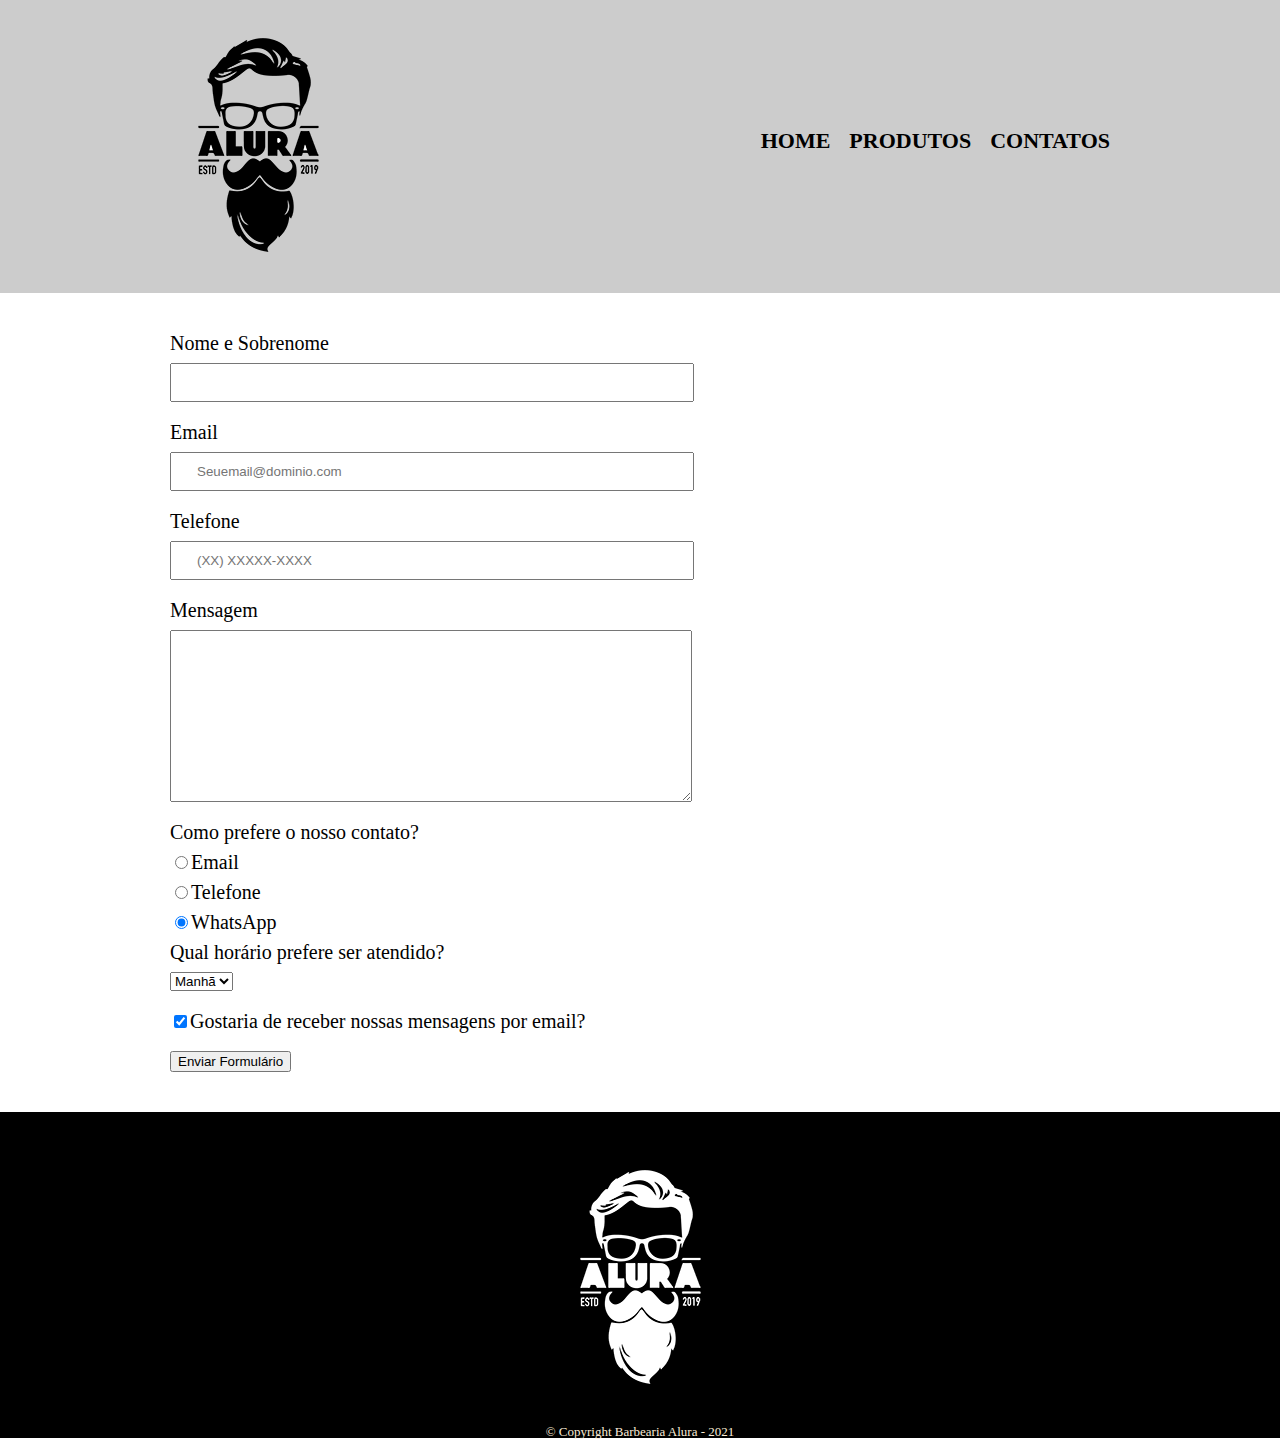
==== contato.html @ da56b47c "Site da Brbearia Alura em produção" ====
<!DOCTYPE html>
<html lang="en">

<head>
    <meta charset="UTF-8">
    <link rel="stylesheet" href="css/reset.css">
    <link rel="stylesheet" href="css/style.css">
    <title>Contato - Barbearia Alura</title>
</head>

<body>
    <header>
        <div class="caixa">
            <h1><img src="image/logo.png" alt="Logo da Barbearia Alura"></h1>
            <nav>
                <ul>
                    <li><a href="index.html">Home</a></a></li>
                    <li><a href="produtos.html">Produtos</a></li>
                    <li><a href="contatos.html">Contatos</a></li>
                </ul>
            </nav>
        </div>
    </header>

    <main>
        <form>
            <label for="nomeesobrenome">Nome e Sobrenome</label>
            <input type="text" id="nomeesobrenome" class="input-padrao" required>

            <label for="email">Email</label>
            <input type="email" id="email" class="input-padrao" required placeholder="Seuemail@dominio.com">

            <label for="telefone">Telefone</label>
            <input type="tel" id="telefone" class="input-padrao" required placeholder="(XX) XXXXX-XXXX">

            <label for="mensagem">Mensagem</label>
            <textarea name="" id="mensagem" cols="70" rows="10" class="input-padrao" required></textarea>

            <fieldset>
                <legend>Como prefere o nosso contato?</legend>
                <label for="radio-email"><input type="radio" name="contato" value="email" id="radio-email">Email</label>

                <label for="radio-telefone"><input type="radio" name="contato" value="telefone"
                        id="radio-telefone">Telefone</label>

                <label for="radio-whatsapp"><input type="radio" name="contato" value="whatsapp" id="radio-whatsapp"
                        checked>WhatsApp</label>
            </fieldset>

            <fieldset>
                <legend>Qual horário prefere ser atendido?</legend>
                <select>
                    <option>Manhã</option>
                    <option>Tarde</option>
                    <option>Noite</option>
                </select>
            </fieldset>

            <label class="ckeckbox"><input type="checkbox" checked>Gostaria de receber nossas mensagens por
                email?</label>
            <input class="cor-botao" type="submit" value="Enviar Formulário">
        </form>

    </main>

    <footer>
        <img src="image/logo-branco.png" alt="Logo da Barbearia Alura">
        <p class="copy">&copy; Copyright Barbearia Alura - 2021</p>
    </footer>
</body>

</html>
---- css/style.css ----
header {
    background: #cccccc;
    padding: 20px 0;
}

.caixa {
    width: 940px;
    position: relative;
    margin: 0 auto;
}

nav {
    position: absolute;
    top: 110px;
    right: 0;
}

nav li {
    display: inline;
}

nav a {
    text-transform: uppercase;
    color: #000000;
    font-weight: bold;
    font-size: 22px;
    text-decoration: none;
    margin: 0 0 0 15px;
}

nav a:hover {
    color: #c78c19;
    text-decoration: underline;
}

.produtos {
    width: 940px;
    margin: 0 auto;
    padding: 50px 0;
}

.produtos li {
    display: inline-block;
    text-align: center;
    width: 30%;
    vertical-align: top;
    margin: 0 1.5%;
    padding: 30px 20px;
    box-sizing: border-box;
    border: 2px solid #000000;
    border-radius: 10px;
    box-shadow: 1px 1px 6px;
    cursor: pointer;
}

.produtos li:hover {
    border-color: #c78c19;
}

.produtos li:hover h2 {
    font-size: 34px;
}

.produtos li:active {
    border-color: red;
}

.produtos h2 {
    font-size: 30px;
    font-weight: bold;
}

.texto {
    font-size: 18px;
}

.preço {
    font-size: 22px;
    font-weight: bold;
    margin: 10px 0 0;
    margin-top: 10px;
}

footer {
    text-align: center;
    background: #000000;
    padding: 40px 0 0;
}

.copy {
    color: antiquewhite;
    font-size: 13px;
    margin: 20px 0 0;
}

main {
    width: 940px;
    margin: 0 auto;
}

form {
    margin: 40px 0;
}

form label,
legend {
    display: block;
    font-size: 20px;
    margin: 0 0 10px
}

.input-padrao {
    display: block;
    margin: 0 0 20px;
    padding: 10px 25px;
    width: 50%;
}

.ckeckbox {
    margin: 20px 0;
}
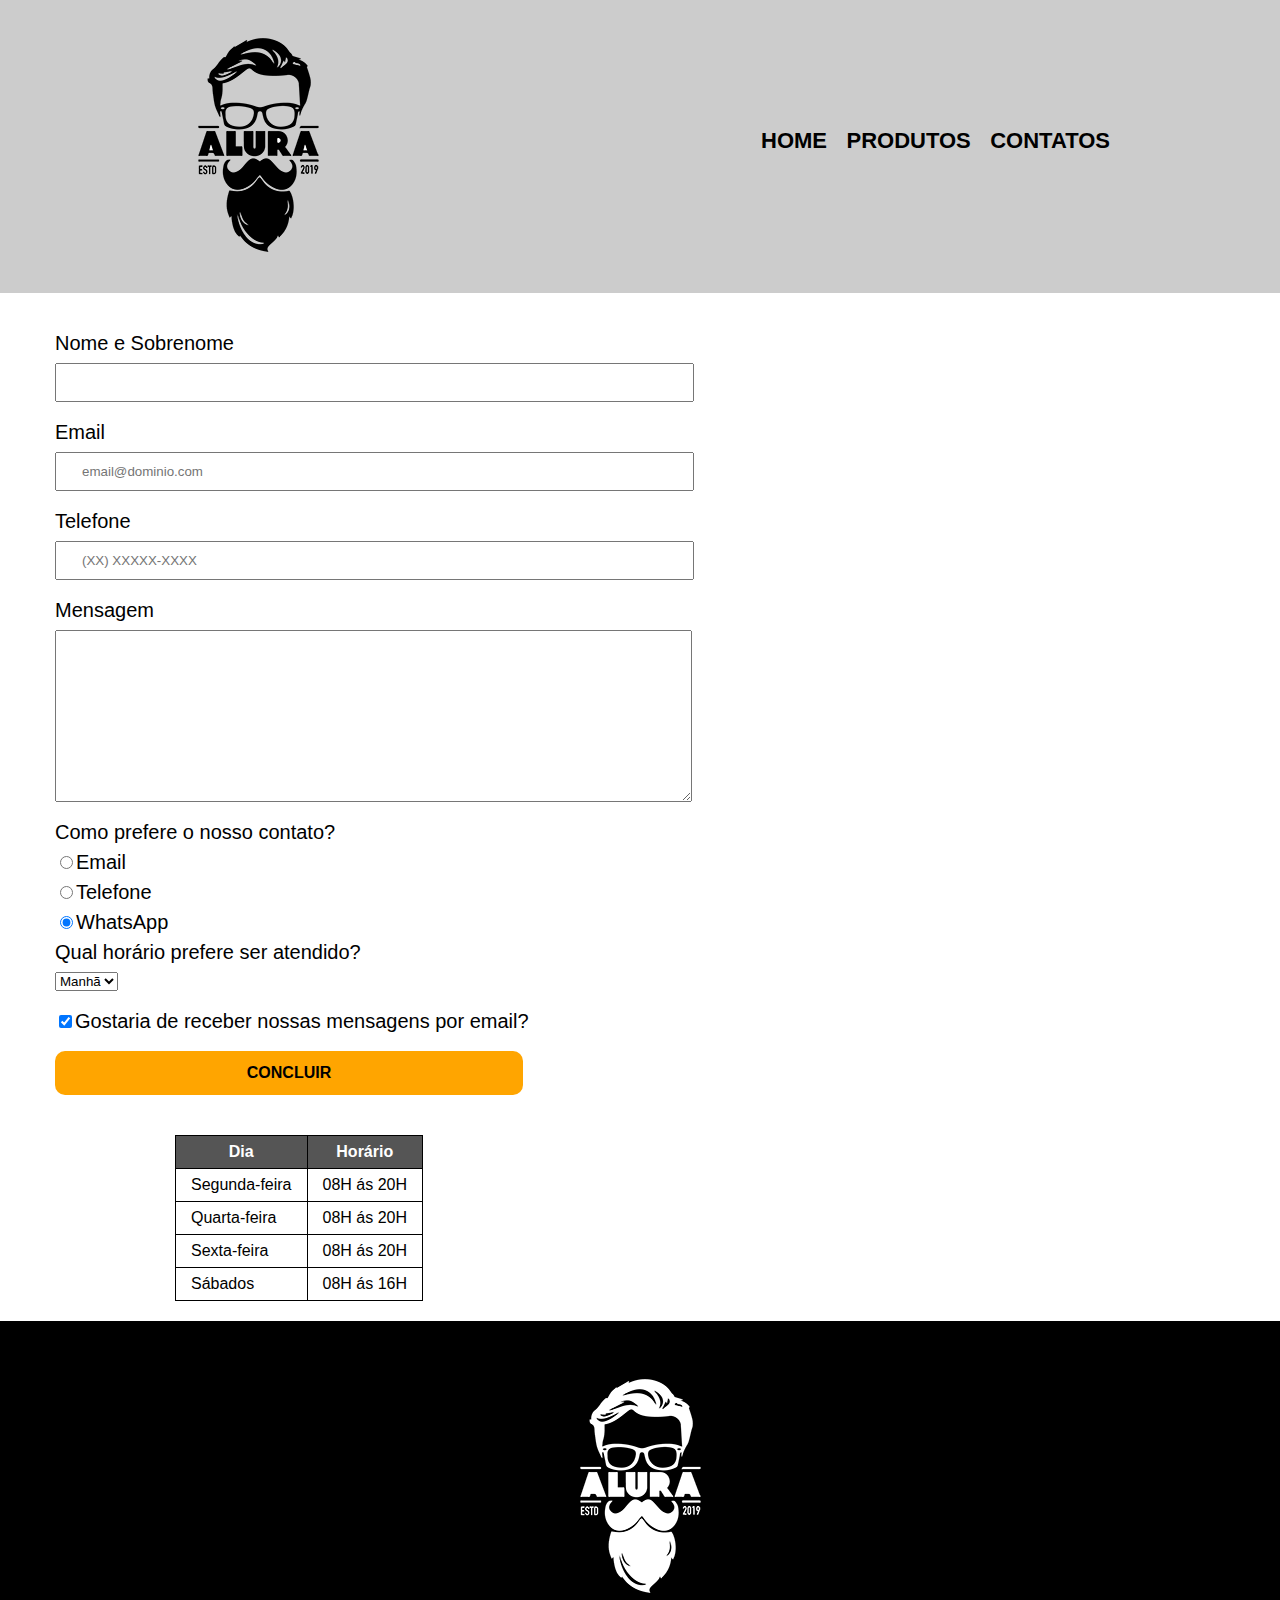
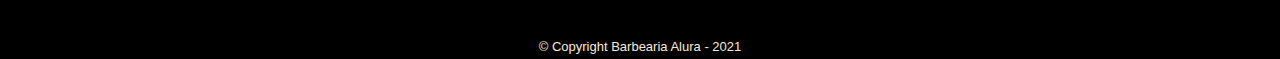
==== commit 3dced0e4: "Barbearia Alura-Projeto do curso Alura" ====
--- a/contato.html
+++ b/contato.html
@@ -15,8 +15,8 @@
             <nav>
                 <ul>
                     <li><a href="index.html">Home</a></a></li>
-                    <li><a href="produtos.html">Produtos</a></li>
-                    <li><a href="contatos.html">Contatos</a></li>
+                    <li><a href="produto.html">Produtos</a></li>
+                    <li><a href="contato.html">Contatos</a></li>
                 </ul>
             </nav>
         </div>
@@ -28,7 +28,7 @@
             <input type="text" id="nomeesobrenome" class="input-padrao" required>
 
             <label for="email">Email</label>
-            <input type="email" id="email" class="input-padrao" required placeholder="Seuemail@dominio.com">
+            <input type="email" id="email" class="input-padrao" required placeholder="email@dominio.com">
 
             <label for="telefone">Telefone</label>
             <input type="tel" id="telefone" class="input-padrao" required placeholder="(XX) XXXXX-XXXX">
@@ -58,8 +58,35 @@
 
             <label class="ckeckbox"><input type="checkbox" checked>Gostaria de receber nossas mensagens por
                 email?</label>
-            <input class="cor-botao" type="submit" value="Enviar Formulário">
+            <input class="cor-botao" type="submit" value="Concluir">
         </form>
+
+        <table>
+            <thead>
+                <tr>
+                    <th>Dia</th>
+                    <th>Horário</td>
+                </tr>
+            </thead>
+            <tbody>
+                <tr>
+                    <td>Segunda-feira</td>
+                    <td>08H ás 20H</td>
+                </tr>
+                <tr>
+                    <td>Quarta-feira</td>
+                    <td>08H ás 20H</td>
+                </tr>
+                <tr>
+                    <td>Sexta-feira</td>
+                    <td>08H ás 20H</td>
+                </tr>
+                <tr>
+                    <td>Sábados</td>
+                    <td>08H ás 16H</td>
+                </tr>
+            </tbody>
+        </table>
 
     </main>
 
--- a/css/style.css
+++ b/css/style.css
@@ -1,3 +1,7 @@
+body {
+    font-family: 'Montserrat', sans-serif;
+}
+
 header {
     background: #cccccc;
     padding: 20px 0;
@@ -17,6 +21,7 @@
 
 nav li {
     display: inline;
+
 }
 
 nav a {
@@ -91,11 +96,11 @@
     color: antiquewhite;
     font-size: 13px;
     margin: 20px 0 0;
+    padding: 6px;
 }
 
 main {
-    width: 940px;
-    margin: 0 auto;
+    padding: 0 55px;
 }
 
 form {
@@ -118,4 +123,175 @@
 
 .ckeckbox {
     margin: 20px 0;
-}+
+}
+
+.cor-botao {
+    width: 40%;
+    padding: 13px 0;
+    background: orange;
+    color: black;
+    font-size: 16px;
+    text-transform: uppercase;
+    font-weight: bold;
+    border: none;
+    border-radius: 10px;
+    cursor: pointer;
+    transition: 1s all;
+    transition: 1s all;
+}
+
+.cor-botao:hover {
+    background: red;
+    color: white;
+    transform: scale(1.2);
+}
+
+table {
+    margin: 20px 120px;
+
+}
+
+thead {
+    background: #555555;
+    color: white;
+    font-weight: bold;
+
+}
+
+td,
+th {
+    border: 1px solid #000000;
+    padding: 8px 15px;
+}
+
+/* css da página inicial */
+.barber {
+    width: 100%;
+}
+
+h2,
+h3 {
+    text-align: center;
+    font-size: 2em;
+    margin: 0 0 1em;
+    clear: left;
+    
+}
+
+h2::before {
+    content: "(";
+}
+
+h2::after {
+    content: ")";
+}
+
+h3::before {
+    content: "[";
+}
+
+h3::after {
+    content: "]";
+}
+
+.utensilios {
+    width: 12%;
+    float: left;
+    margin: 0 20px 20px 0;
+}
+
+.principal {
+    padding: 3em 0;
+    background: #ffffff;
+    width: 940px;
+    margin: 0 auto;
+    
+}
+
+.principal p {
+    margin: 0 0 1em;
+}
+
+.principal strong {
+    font-weight: bold;
+}
+
+.principal em {
+    font-style: italic;
+}
+
+.beneficios {
+    background: #888888;
+}
+
+.conteudo-beneficios {
+    width: 640px;
+    margin: 0 auto;
+}
+
+.lista-beneficios {
+    width: 40%;
+    display: inline-block;
+    vertical-align: top;
+    line-height: 1.5;
+}
+
+.itens:first-child {
+    font-weight: bold;
+}
+
+.itens::before {
+    content: "★";
+}
+
+#beneficios-image {
+    width: 60%;
+    opacity: 0.5;
+    transition: 1.1s;
+    box-shadow: 10px 10px 15px #000000;
+}
+
+#beneficios-image:hover {
+    opacity: 1;
+}
+
+.mapa {
+    padding: 3em 0;
+    background: linear-gradient(#ffffff, #888888);
+}
+
+.mapa p {
+    margin: 0 0 2em;
+    text-align: center;
+}
+
+.mapa-conteudo {
+    width: 940px;
+    margin: 0 auto;
+}
+
+.video {
+    width: 560px;
+    margin: 2em auto;
+}
+
+@media screen and (max-width: 480px) {
+    .caixa, .principal, .conteudo-beneficios, .mapa-conteudo, .video {
+        width: auto;
+    }
+    h1, h2, h3 {
+        text-align: center;
+    }
+    nav {
+        position:static;
+    }
+    ul {
+        text-align: center;
+    }
+    .lista-beneficios, #beneficios-image {
+        width: 100%;
+    }
+ }
+
+   